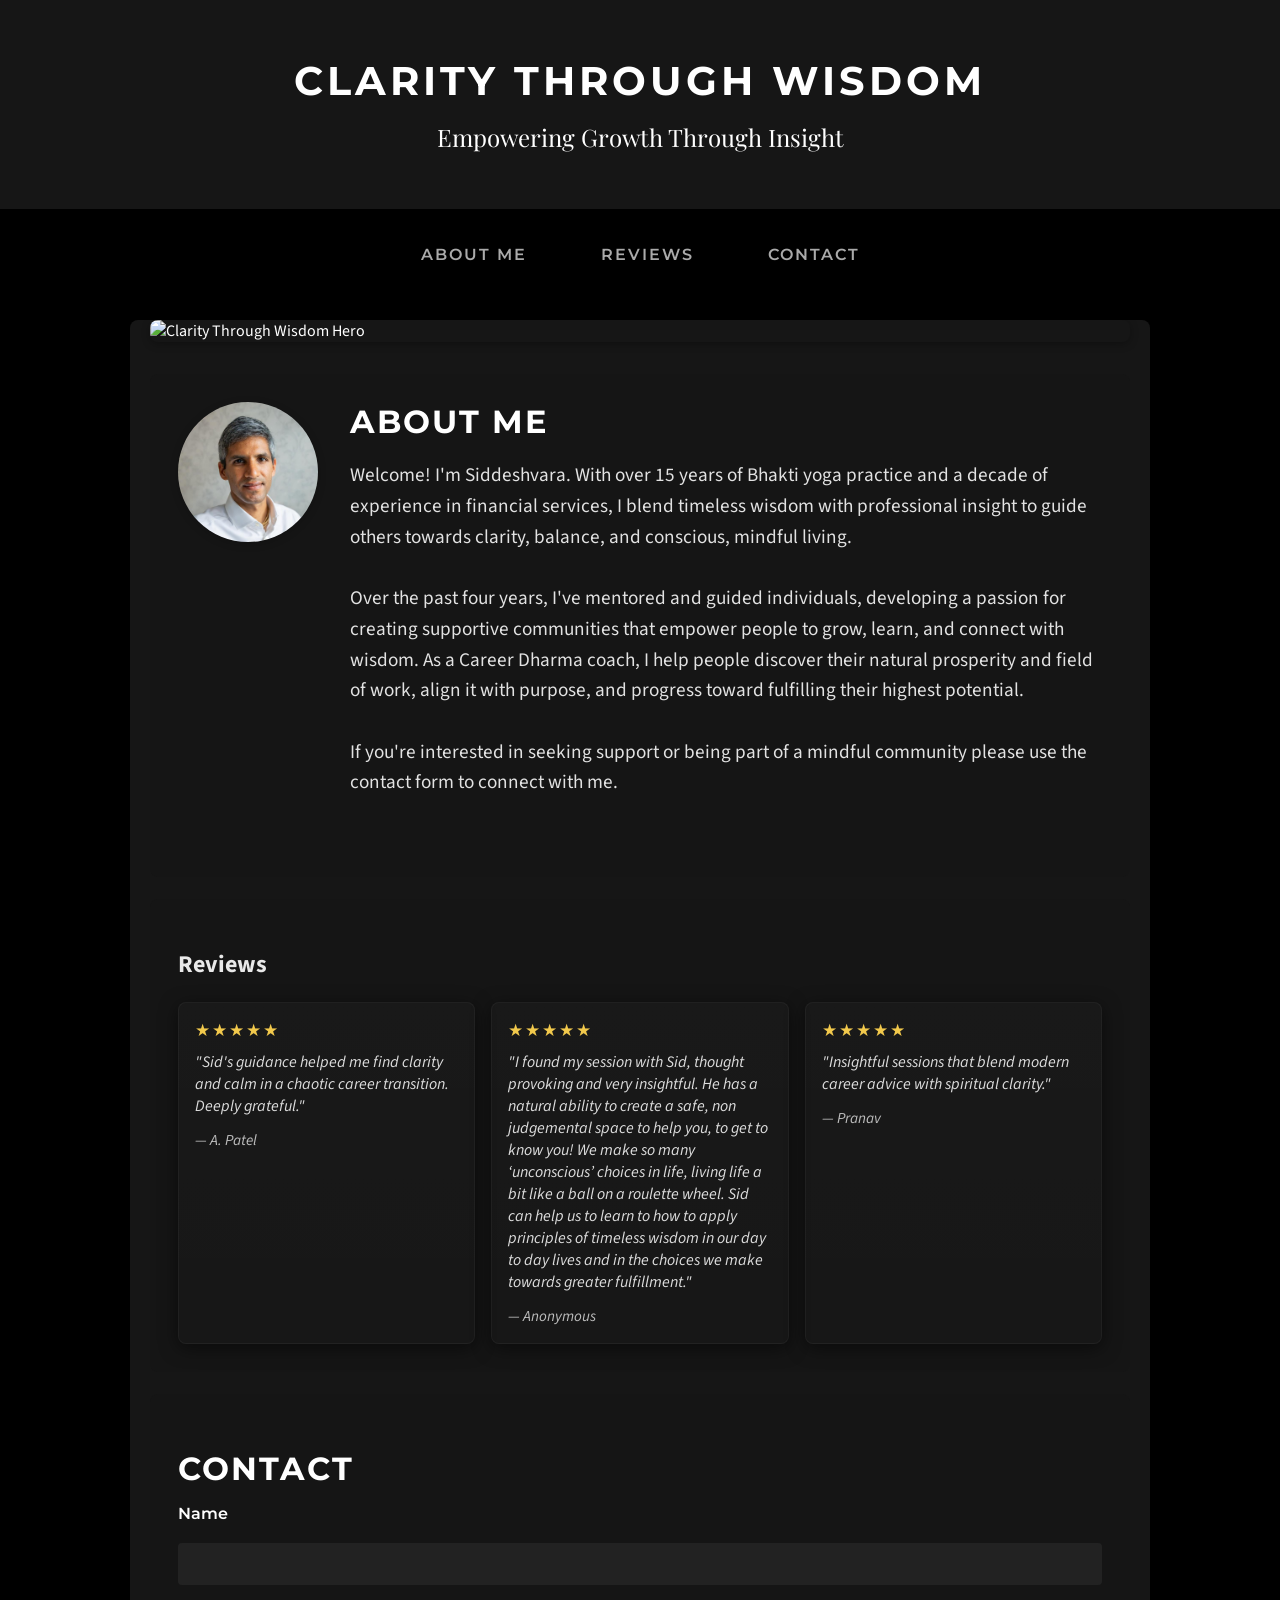
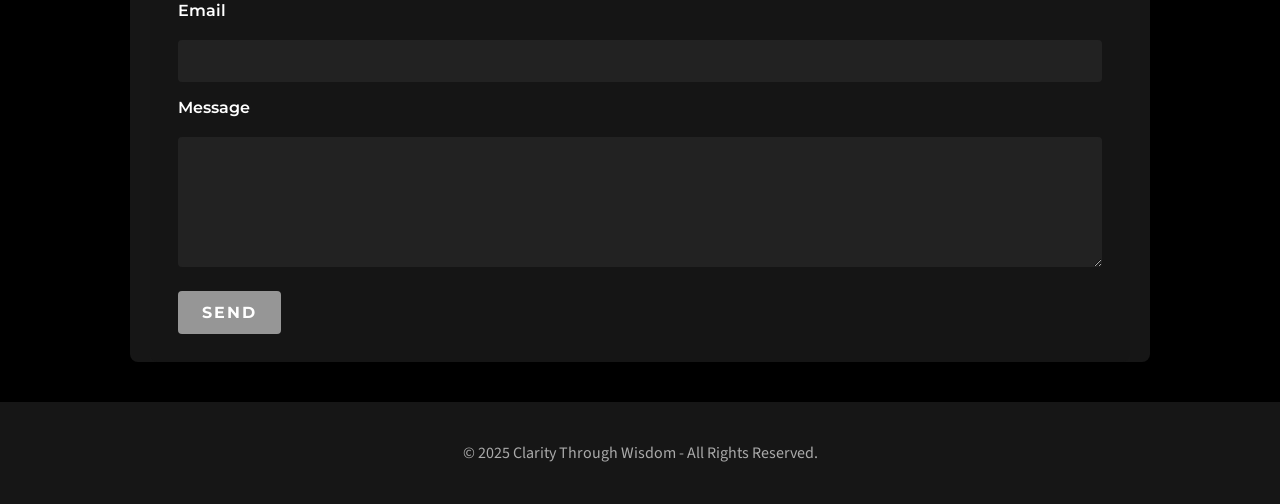
==== index.html @ a5e47812 "Added review section with real feedback" ====
<!DOCTYPE html>
<html lang="en-GB">
<head>
  <meta charset="utf-8"/>
  <meta http-equiv="X-UA-Compatible" content="IE=edge"/>
  <meta name="viewport" content="width=device-width, initial-scale=1"/>
  <title>Clarity Through Wisdom</title>
  <meta name="author" content="Clarity Through Wisdom"/>
  <meta name="theme-color" content="#969696"/>
  <meta property="og:url" content="https://claritythroughwisdom.com/"/>
  <meta property="og:site_name" content="Clarity Through Wisdom"/>
  <meta property="og:title" content="Clarity Through Wisdom"/>
  <meta property="og:type" content="website"/>
  <meta property="og:image" content="https://img1.wsimg.com/isteam/getty/2160992699"/>
  <meta property="og:locale" content="en_GB"/>
  <meta name="twitter:card" content="summary"/>
  <meta name="twitter:title" content="Clarity Through Wisdom"/>
  <meta name="twitter:description" content="Empowering Growth Through Insight"/>
  <meta name="twitter:image" content="https://img1.wsimg.com/isteam/getty/2160992699"/>
  <meta name="twitter:image:alt" content="Clarity Through Wisdom"/>
  <link href="https://fonts.googleapis.com/css?family=Playfair+Display:400,700,900|Montserrat:600,700&display=swap" rel="stylesheet">
  <link href="https://fonts.googleapis.com/css?family=Source+Sans+Pro:300,400,700&display=swap" rel="stylesheet">
  <link rel="stylesheet" href="template/style.css">
</head>
<body>
  <header>
    <h1>Clarity Through Wisdom</h1>
    <p>Empowering Growth Through Insight</p>
  </header>

  <nav>
    <a href="#about">About Me</a>
    <a href="#reviews">Reviews</a>
    <a href="#contact">Contact</a>
  </nav>

  <main class="site-container">
    <img 
      src="https://img1.wsimg.com/isteam/getty/2160992699" 
      alt="Clarity Through Wisdom Hero" 
      class="hero-image"
    />

    <section id="about" class="panel">
      <div class="about-container">
        <img 
          src="images/prof-pic.jpg" 
          alt="Profile Picture" 
          class="about-profile-pic"
        />
        <div class="about-content">
          <h2>About Me</h2>
      
          <p>
            Welcome! I'm Siddeshvara. With over 15 years of Bhakti yoga practice and a decade of experience in financial services, I blend timeless wisdom with professional insight to guide others towards clarity, balance, and conscious, mindful living.
          <br><br>  
            Over the past four years, I've mentored and guided individuals, developing a passion for creating supportive communities that empower people to grow, learn, and connect with wisdom. As a Career Dharma coach, I help people discover their natural prosperity and field of work, align it with purpose, and progress toward fulfilling their highest potential.
          <br><br>
            If you're interested in seeking support or being part of a mindful community please use the contact form to connect with me.
          </p>
        </div>
      </div>
    </section>

    <section id="reviews" class="panel">
      <h2>Reviews</h2>
      <div class="reviews-grid">
        <article class="review-card">
          <div class="stars">★★★★★</div>
          <blockquote>
            "Sid's guidance helped me find clarity and calm in a chaotic career transition. Deeply grateful."
          </blockquote>
          <cite>— A. Patel</cite>
        </article>

        <article class="review-card">
          <div class="stars">★★★★★</div>
          <blockquote>
            "I found my session with Sid, thought provoking and very insightful. He has a natural ability to create a safe, non judgemental space to help you, to get to know you! We make so many ‘unconscious’ choices in life, living life a bit like a ball on a roulette wheel. Sid can help us to learn to how to apply principles of timeless wisdom in our day to day lives and in the choices we make towards greater fulfillment."
          </blockquote>
          <cite>— Anonymous</cite>
        </article>

        <article class="review-card">
          <div class="stars">★★★★★</div>
          <blockquote>
            "Insightful sessions that blend modern career advice with spiritual clarity."
          </blockquote>
          <cite>— Pranav</cite>
        </article>
      </div>
    </section>

    <section id="contact" class="panel">
      <h2>Contact</h2>
      <form id="contactForm" class="contact-form" novalidate>
        <label for="name">Name</label>
        <input type="text" id="name" name="name" required>

        <label for="email">Email</label>
        <input type="email" id="email" name="email" required>

        <label for="message">Message</label>
        <textarea id="message" name="message" rows="5" required></textarea>

        <div class="form-actions">
          <button type="submit" class="btn-primary">Send</button>
          <div id="formStatus" class="form-status" aria-live="polite"></div>
        </div>
      </form>
    </section>
  </main>

  <footer>
    <p>&copy; 2025 Clarity Through Wisdom - All Rights Reserved.</p>
  </footer>

  <script src="js/main.js"></script>
</body>
</html>
---- template/style.css ----
body {
      font-family: 'Source Sans Pro', Arial, sans-serif;
      margin: 0;
      background: #000;
      color: #fff;
      min-height: 100vh;
    }
    header {
      background: #161616;
      padding: 56px 0 56px 0;
      text-align: center;
    }
    header h1 {
      font-family: 'Montserrat', sans-serif;
      font-size: 2.5rem;
      letter-spacing: 4px;
      text-transform: uppercase;
      color: #fff;
      margin: 0;
      font-weight: 700;
    }
    header p {
      font-family: 'Playfair Display', serif;
      font-size: 1.5rem;
      color: #fff;
      margin: 16px 0 0 0;
      font-weight: 400;
    }

    .site-container {
  max-width: 980px;
  margin: 32px auto;
  padding: 0 20px;
}

.header-note {
  margin-bottom: 12px;
}

/* Hero image */
.hero-image {
  width: 100%;
  max-height: 420px;
  object-fit: cover;
  border-radius: 8px;
  box-shadow: 0 6px 24px rgba(0,0,0,0.45);
  display: block;
  margin-bottom: 28px;
}

/* Panels */
.panel {
  background: #151515;
  padding: 28px;
  border-radius: 8px;
  margin-bottom: 22px;
  color: #e9e9e9;
}

/* About layout */
.about-container {
  display: flex;
  gap: 24px;
  align-items: flex-start;
}
.about-profile-pic {
  width: 140px;
  height: 140px;
  object-fit: cover;
  border-radius: 50%;
  box-shadow: 0 6px 18px rgba(0,0,0,0.4);
  flex-shrink: 0;
}
.about-content h2 {
  margin-top: 0;
  font-family: 'Montserrat', sans-serif;
  letter-spacing: 1px;
  text-transform: uppercase;
}

/* Reviews */
.reviews-grid {
  display: grid;
  grid-template-columns: repeat(3, 1fr);
  gap: 16px;
  margin-top: 12px;
}
.review-card {
  background: linear-gradient(180deg, rgba(255,255,255,0.02), rgba(255,255,255,0.01));
  border: 1px solid rgba(255,255,255,0.04);
  padding: 16px;
  border-radius: 8px;
  box-shadow: 0 4px 18px rgba(0,0,0,0.5);
}
.review-card blockquote {
  margin: 8px 0 12px 0;
  font-style: italic;
  color: #dcdcdc;
}
.review-card cite {
  display: block;
  color: #bdbdbd;
  font-size: 0.95rem;
}
.stars {
  color: #f2c94c;
  font-size: 1.05rem;
  letter-spacing: 2px;
}

/* Contact form */
.contact-form {
  display: grid;
  grid-template-columns: 1fr;
  gap: 12px;
}
.contact-form label {
  color: #fff;
  font-weight: 600;
  font-family: 'Montserrat', sans-serif;
}
.contact-form input,
.contact-form textarea {
  background: #121212;
  color: #fff;
  border: 1px solid rgba(255,255,255,0.06);
  padding: 10px 12px;
  border-radius: 6px;
  font-size: 1rem;
}
.contact-form input:focus,
.contact-form textarea:focus {
  outline: 2px solid rgba(150,150,150,0.18);
  border-color: rgba(150,150,150,0.28);
}
.form-actions {
  display: flex;
  align-items: center;
  gap: 16px;
}
.btn-primary {
  background: #969696;
  color: #161616;
  border: none;
  padding: 10px 18px;
  border-radius: 6px;
  cursor: pointer;
  font-weight: 700;
  letter-spacing: 1px;
}
.btn-primary:hover {
  background: #bdbdbd;
}
.form-status {
  color: #d0d0d0;
  font-size: 0.95rem;
}

/* Navigation */
nav {
  display: flex;
  gap: 18px;
  justify-content: center;
  margin-top: 12px;
  margin-bottom: 18px;
}
nav a {
  color: #cfcfcf;
  text-decoration: none;
  font-weight: 700;
  padding: 8px 12px;
  border-radius: 6px;
}
nav a:hover {
  background: rgba(255,255,255,0.02);
  color: #fff;
}

/* Responsive */
@media (max-width: 880px) {
  .reviews-grid { grid-template-columns: repeat(2, 1fr); }
  .about-container { gap: 16px; }
}
@media (max-width: 600px) {
  .reviews-grid { grid-template-columns: 1fr; }
  .about-container { flex-direction: column; align-items: center; text-align: center; }
  .about-profile-pic { width: 120px; height: 120px; }
  .form-actions { flex-direction: column; align-items: stretch; gap: 8px; }
}

    .hero-image {
      width: 100%;
      max-height: 500px;
      object-fit: cover;
      display: block;
      margin: 0 auto 32px auto;
      border-radius: 8px;
      box-shadow: 0 2px 8px rgba(0,0,0,0.3);
    }
    nav {
      background: #000;
      text-align: center;
      padding: 16px 0;
    }
    nav a {
      color: #aaa;
      text-decoration: none;
      font-family: 'Montserrat', sans-serif;
      font-weight: 600;
      margin: 0 16px;
      font-size: 1rem;
      letter-spacing: 2px;
      text-transform: uppercase;
      transition: color 0.2s;
    }
    nav a:hover {
      color: #fff;
    }
    main {
      max-width: 800px;
      margin: 40px auto;
      background: #161616;
      border-radius: 8px;
      box-shadow: 0 2px 8px rgba(0,0,0,0.1);
      padding: 32px;
    }
    section#about h2,
    section#contact h2 {
      font-family: 'Montserrat', sans-serif;
      font-size: 2rem;
      color: #fff;
      margin-bottom: 16px;
      font-weight: 700;
      letter-spacing: 2px;
      text-transform: uppercase;
    }
    section#about p {
      font-family: 'Source Sans Pro', Arial, sans-serif;
      font-size: 1.2rem;
      color: #e2e2e2;
      line-height: 1.6;
    }
    section#contact form {
      display: flex;
      flex-direction: column;
      gap: 16px;
      margin-top: 16px;
    }
    section#contact label {
      font-family: 'Montserrat', sans-serif;
      font-size: 1rem;
      color: #fff;
      margin-bottom: 4px;
    }
    section#contact input,
    section#contact textarea {
      padding: 10px;
      border-radius: 4px;
      border: none;
      font-size: 1rem;
      font-family: 'Source Sans Pro', Arial, sans-serif;
      background: #222;
      color: #fff;
      resize: vertical;
    }
    section#contact input:focus,
    section#contact textarea:focus {
      outline: 2px solid #969696;
    }
    section#contact button {
      background: #969696;
      color: #fff;
      border: none;
      border-radius: 4px;
      padding: 12px 24px;
      font-size: 1rem;
      font-family: 'Montserrat', sans-serif;
      font-weight: 700;
      cursor: pointer;
      transition: background 0.2s;
      margin-top: 8px;
      text-transform: uppercase;
      letter-spacing: 2px;
    }
    section#contact button:hover {
      background: #fff;
      color: #161616;
    }
    footer {
      text-align: center;
      padding: 24px 0;
      background: #161616;
      color: #aaa;
      font-size: 1rem;
      margin-top: 40px;
    }
    @media (max-width: 600px) {
      main { padding: 16px; }
      header h1 { font-size: 1.5rem; }
      section#about h2,
      section#contact h2 { font-size: 1.2rem; }
      .hero-image { max-height: 300px; }
    }

    .about-container {
  display: flex;
  align-items: flex-start;
  gap: 32px;
  margin-bottom: 32px;
}
.about-profile-pic {
  width: 140px;
  height: 140px;
  object-fit: cover;
  border-radius: 50%;
  box-shadow: 0 2px 8px rgba(0,0,0,0.2);
  flex-shrink: 0;
}
.about-content {
  flex: 1;
}
@media (max-width: 700px) {
  .about-container {
    flex-direction: column;
    align-items: center;
    gap: 16px;
  }
  .about-profile-pic {
    margin-bottom: 8px;
  }
  .about-content {
    text-align: center;
  }
}
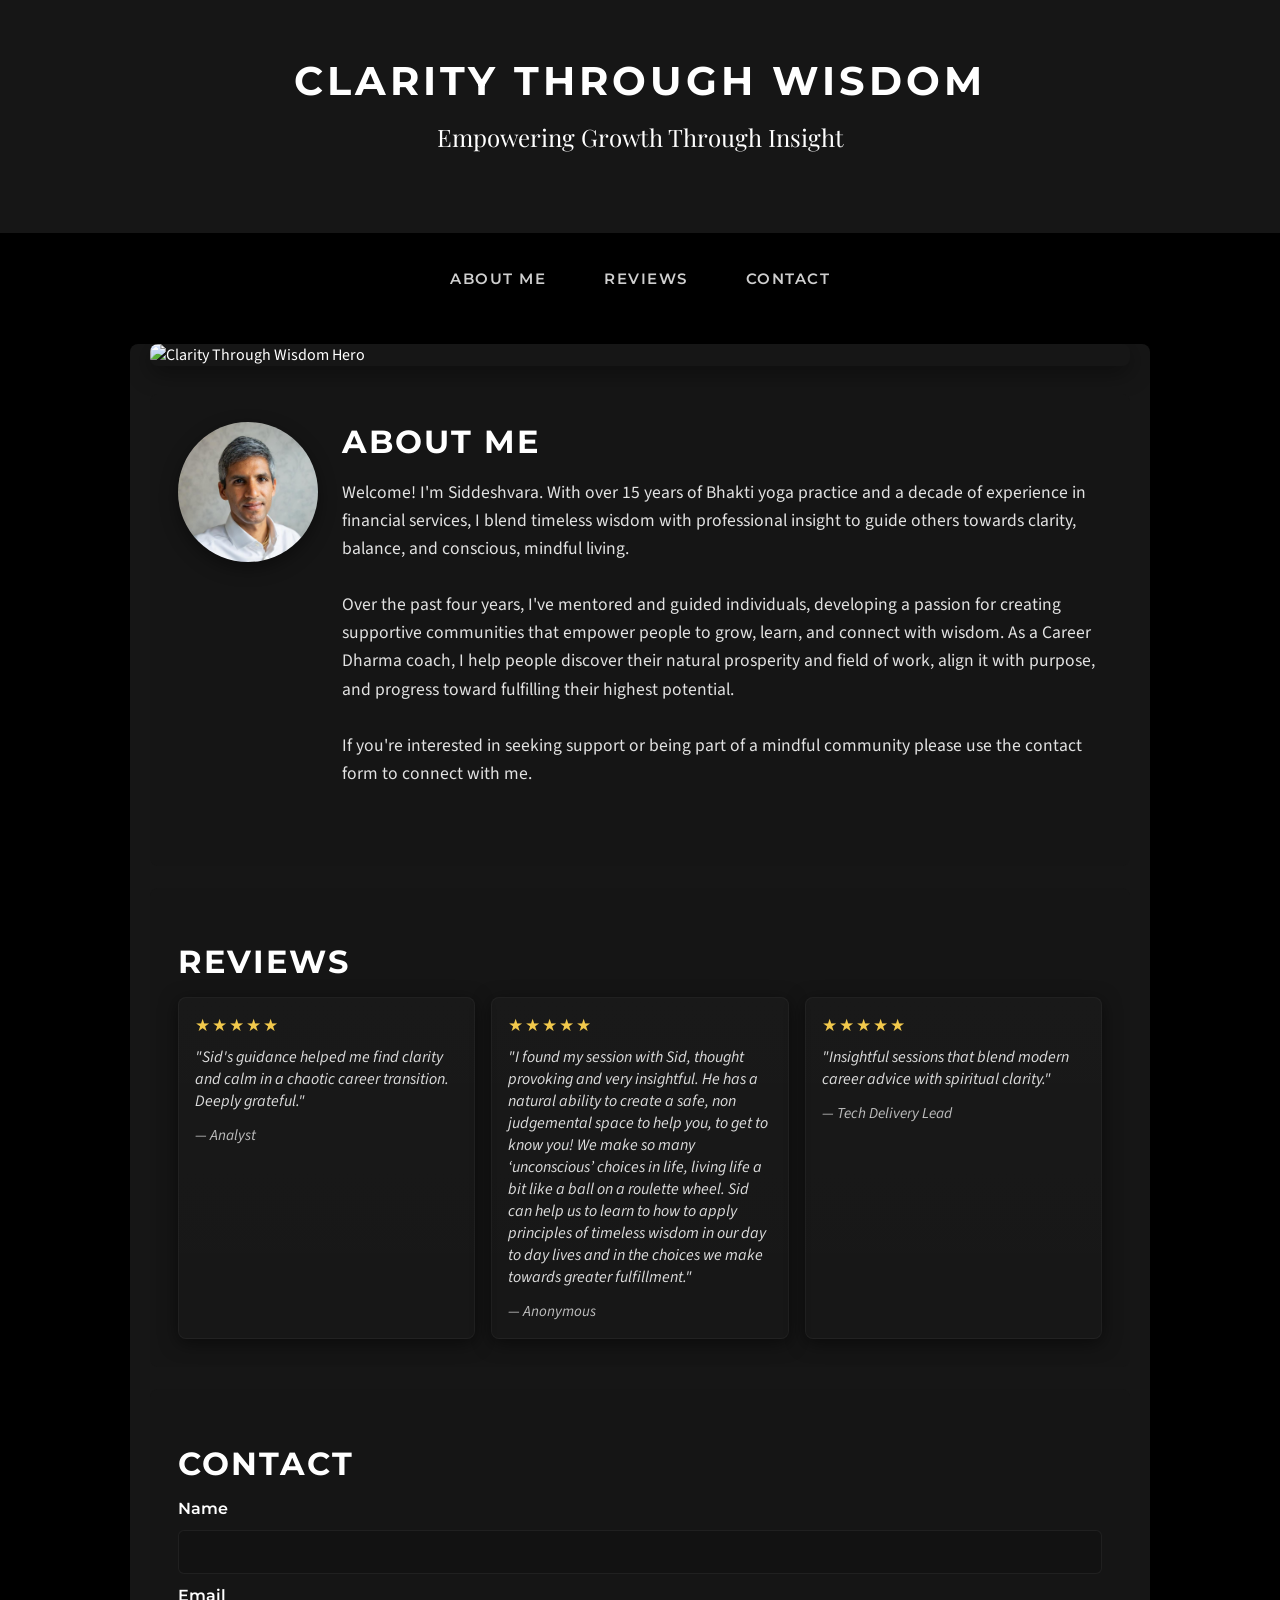
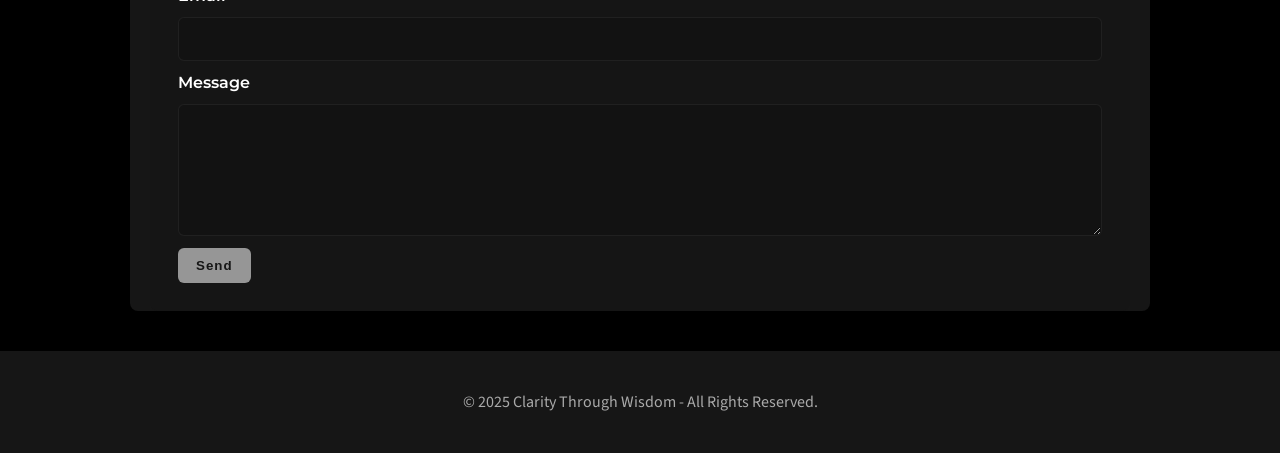
==== commit d954a938: "Updated review titles" ====
--- a/index.html
+++ b/index.html
@@ -70,7 +70,7 @@
           <blockquote>
             "Sid's guidance helped me find clarity and calm in a chaotic career transition. Deeply grateful."
           </blockquote>
-          <cite>— A. Patel</cite>
+          <cite>— Analyst</cite>
         </article>
 
         <article class="review-card">
@@ -86,7 +86,7 @@
           <blockquote>
             "Insightful sessions that blend modern career advice with spiritual clarity."
           </blockquote>
-          <cite>— Pranav</cite>
+          <cite>— Tech Delivery Lead</cite>
         </article>
       </div>
     </section>
--- a/template/style.css
+++ b/template/style.css
@@ -1,46 +1,47 @@
-    body {
-      font-family: 'Source Sans Pro', Arial, sans-serif;
-      margin: 0;
-      background: #000;
-      color: #fff;
-      min-height: 100vh;
-    }
-    header {
-      background: #161616;
-      padding: 56px 0 56px 0;
-      text-align: center;
-    }
-    header h1 {
-      font-family: 'Montserrat', sans-serif;
-      font-size: 2.5rem;
-      letter-spacing: 4px;
-      text-transform: uppercase;
-      color: #fff;
-      margin: 0;
-      font-weight: 700;
-    }
-    header p {
-      font-family: 'Playfair Display', serif;
-      font-size: 1.5rem;
-      color: #fff;
-      margin: 16px 0 0 0;
-      font-weight: 400;
-    }
-
-    .site-container {
+/* Cleaned and de-duplicated stylesheet for ClarityThroughWisdom site */
+
+/* Base / Typography */
+body {
+  font-family: 'Source Sans Pro', Arial, sans-serif;
+  margin: 0;
+  background: #000;
+  color: #fff;
+  min-height: 100vh;
+}
+
+header {
+  background: #161616;
+  padding: 56px 0;
+  text-align: center;
+}
+header h1 {
+  font-family: 'Montserrat', sans-serif;
+  font-size: 2.5rem;
+  letter-spacing: 4px;
+  text-transform: uppercase;
+  color: #fff;
+  margin: 0;
+  font-weight: 700;
+}
+header p {
+  font-family: 'Playfair Display', serif;
+  font-size: 1.5rem;
+  color: #fff;
+  margin-top: 16px;
+  font-weight: 400;
+}
+
+/* Layout container */
+.site-container {
   max-width: 980px;
   margin: 32px auto;
   padding: 0 20px;
 }
 
-.header-note {
-  margin-bottom: 12px;
-}
-
 /* Hero image */
 .hero-image {
   width: 100%;
-  max-height: 420px;
+  max-height: 500px;
   object-fit: cover;
   border-radius: 8px;
   box-shadow: 0 6px 24px rgba(0,0,0,0.45);
@@ -48,13 +49,41 @@
   margin-bottom: 28px;
 }
 
-/* Panels */
+/* Global panels */
 .panel {
   background: #151515;
   padding: 28px;
   border-radius: 8px;
   margin-bottom: 22px;
   color: #e9e9e9;
+}
+
+/* Navigation */
+nav {
+  display: flex;
+  gap: 18px;
+  justify-content: center;
+  margin-top: 12px;
+  margin-bottom: 18px;
+  background: #000;
+  padding: 16px 0;
+}
+nav a {
+  color: #cfcfcf;
+  text-decoration: none;
+  font-weight: 700;
+  padding: 8px 12px;
+  border-radius: 6px;
+  font-family: 'Montserrat', sans-serif;
+  font-weight: 600;
+  margin: 0 8px;
+  font-size: 0.95rem;
+  letter-spacing: 1.5px;
+  text-transform: uppercase;
+}
+nav a:hover {
+  background: rgba(255,255,255,0.02);
+  color: #fff;
 }
 
 /* About layout */
@@ -62,6 +91,7 @@
   display: flex;
   gap: 24px;
   align-items: flex-start;
+  margin-bottom: 32px;
 }
 .about-profile-pic {
   width: 140px;
@@ -71,6 +101,9 @@
   box-shadow: 0 6px 18px rgba(0,0,0,0.4);
   flex-shrink: 0;
 }
+.about-content {
+  flex: 1;
+}
 .about-content h2 {
   margin-top: 0;
   font-family: 'Montserrat', sans-serif;
@@ -127,6 +160,7 @@
   padding: 10px 12px;
   border-radius: 6px;
   font-size: 1rem;
+  font-family: 'Source Sans Pro', Arial, sans-serif;
 }
 .contact-form input:focus,
 .contact-form textarea:focus {
@@ -156,179 +190,58 @@
   font-size: 0.95rem;
 }
 
-/* Navigation */
-nav {
-  display: flex;
-  gap: 18px;
-  justify-content: center;
-  margin-top: 12px;
-  margin-bottom: 18px;
-}
-nav a {
-  color: #cfcfcf;
-  text-decoration: none;
-  font-weight: 700;
-  padding: 8px 12px;
-  border-radius: 6px;
-}
-nav a:hover {
-  background: rgba(255,255,255,0.02);
-  color: #fff;
-}
-
-/* Responsive */
+/* Main wrapper styling */
+main {
+  max-width: 800px;
+  margin: 40px auto;
+  background: #161616;
+  border-radius: 8px;
+  box-shadow: 0 2px 8px rgba(0,0,0,0.1);
+  padding: 32px;
+}
+section#about h2,
+section#reviews h2,
+section#contact h2 {
+  font-family: 'Montserrat', sans-serif;
+  font-size: 2rem;
+  color: #fff;
+  margin-bottom: 16px;
+  font-weight: 700;
+  letter-spacing: 2px;
+  text-transform: uppercase;
+}
+section#about p {
+  font-family: 'Source Sans Pro', Arial, sans-serif;
+  font-size: 1.1rem;
+  color: #e2e2e2;
+  line-height: 1.6;
+}
+
+/* Footer */
+footer {
+  text-align: center;
+  padding: 24px 0;
+  background: #161616;
+  color: #aaa;
+  font-size: 1rem;
+  margin-top: 40px;
+}
+
+/* Responsive rules */
 @media (max-width: 880px) {
   .reviews-grid { grid-template-columns: repeat(2, 1fr); }
   .about-container { gap: 16px; }
 }
-@media (max-width: 600px) {
-  .reviews-grid { grid-template-columns: 1fr; }
+@media (max-width: 700px) {
   .about-container { flex-direction: column; align-items: center; text-align: center; }
   .about-profile-pic { width: 120px; height: 120px; }
   .form-actions { flex-direction: column; align-items: stretch; gap: 8px; }
 }
-
-    .hero-image {
-      width: 100%;
-      max-height: 500px;
-      object-fit: cover;
-      display: block;
-      margin: 0 auto 32px auto;
-      border-radius: 8px;
-      box-shadow: 0 2px 8px rgba(0,0,0,0.3);
-    }
-    nav {
-      background: #000;
-      text-align: center;
-      padding: 16px 0;
-    }
-    nav a {
-      color: #aaa;
-      text-decoration: none;
-      font-family: 'Montserrat', sans-serif;
-      font-weight: 600;
-      margin: 0 16px;
-      font-size: 1rem;
-      letter-spacing: 2px;
-      text-transform: uppercase;
-      transition: color 0.2s;
-    }
-    nav a:hover {
-      color: #fff;
-    }
-    main {
-      max-width: 800px;
-      margin: 40px auto;
-      background: #161616;
-      border-radius: 8px;
-      box-shadow: 0 2px 8px rgba(0,0,0,0.1);
-      padding: 32px;
-    }
-    section#about h2,
-    section#contact h2 {
-      font-family: 'Montserrat', sans-serif;
-      font-size: 2rem;
-      color: #fff;
-      margin-bottom: 16px;
-      font-weight: 700;
-      letter-spacing: 2px;
-      text-transform: uppercase;
-    }
-    section#about p {
-      font-family: 'Source Sans Pro', Arial, sans-serif;
-      font-size: 1.2rem;
-      color: #e2e2e2;
-      line-height: 1.6;
-    }
-    section#contact form {
-      display: flex;
-      flex-direction: column;
-      gap: 16px;
-      margin-top: 16px;
-    }
-    section#contact label {
-      font-family: 'Montserrat', sans-serif;
-      font-size: 1rem;
-      color: #fff;
-      margin-bottom: 4px;
-    }
-    section#contact input,
-    section#contact textarea {
-      padding: 10px;
-      border-radius: 4px;
-      border: none;
-      font-size: 1rem;
-      font-family: 'Source Sans Pro', Arial, sans-serif;
-      background: #222;
-      color: #fff;
-      resize: vertical;
-    }
-    section#contact input:focus,
-    section#contact textarea:focus {
-      outline: 2px solid #969696;
-    }
-    section#contact button {
-      background: #969696;
-      color: #fff;
-      border: none;
-      border-radius: 4px;
-      padding: 12px 24px;
-      font-size: 1rem;
-      font-family: 'Montserrat', sans-serif;
-      font-weight: 700;
-      cursor: pointer;
-      transition: background 0.2s;
-      margin-top: 8px;
-      text-transform: uppercase;
-      letter-spacing: 2px;
-    }
-    section#contact button:hover {
-      background: #fff;
-      color: #161616;
-    }
-    footer {
-      text-align: center;
-      padding: 24px 0;
-      background: #161616;
-      color: #aaa;
-      font-size: 1rem;
-      margin-top: 40px;
-    }
-    @media (max-width: 600px) {
-      main { padding: 16px; }
-      header h1 { font-size: 1.5rem; }
-      section#about h2,
-      section#contact h2 { font-size: 1.2rem; }
-      .hero-image { max-height: 300px; }
-    }
-
-    .about-container {
-  display: flex;
-  align-items: flex-start;
-  gap: 32px;
-  margin-bottom: 32px;
-}
-.about-profile-pic {
-  width: 140px;
-  height: 140px;
-  object-fit: cover;
-  border-radius: 50%;
-  box-shadow: 0 2px 8px rgba(0,0,0,0.2);
-  flex-shrink: 0;
-}
-.about-content {
-  flex: 1;
-}
-@media (max-width: 700px) {
-  .about-container {
-    flex-direction: column;
-    align-items: center;
-    gap: 16px;
-  }
-  .about-profile-pic {
-    margin-bottom: 8px;
-  }
-  .about-content {
-    text-align: center;
-  }
-}+@media (max-width: 600px) {
+  main { padding: 16px; }
+  header h1 { font-size: 1.5rem; }
+  section#about h2,
+  section#contact h2 { font-size: 1.2rem; }
+  .hero-image { max-height: 300px; }
+  .reviews-grid { grid-template-columns: 1fr; }
+}
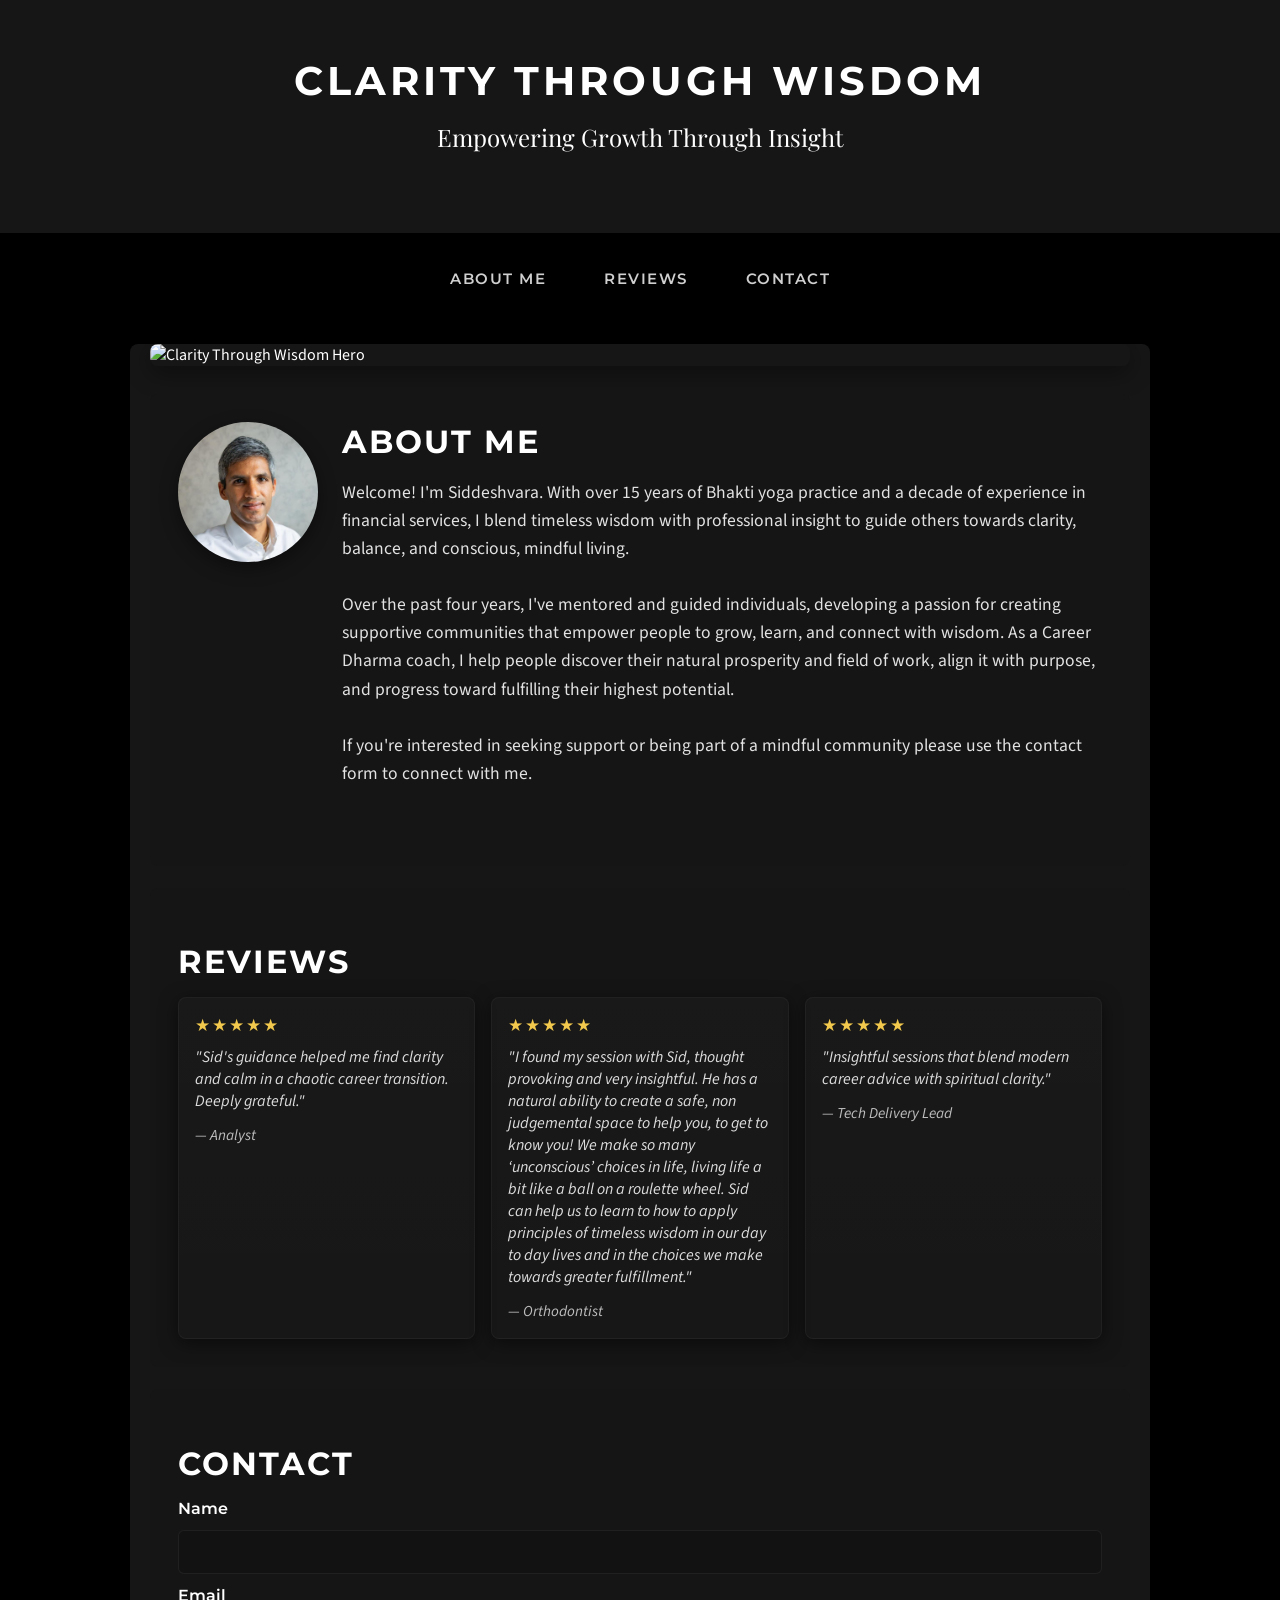
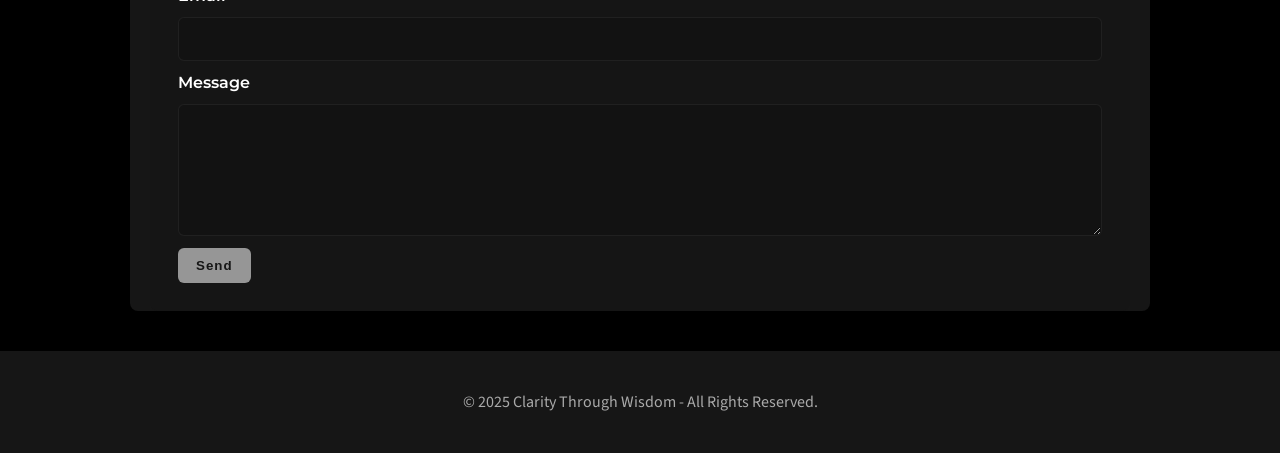
==== commit 8304971f: "updated title for one review" ====
--- a/index.html
+++ b/index.html
@@ -78,7 +78,7 @@
           <blockquote>
             "I found my session with Sid, thought provoking and very insightful. He has a natural ability to create a safe, non judgemental space to help you, to get to know you! We make so many ‘unconscious’ choices in life, living life a bit like a ball on a roulette wheel. Sid can help us to learn to how to apply principles of timeless wisdom in our day to day lives and in the choices we make towards greater fulfillment."
           </blockquote>
-          <cite>— Anonymous</cite>
+          <cite>— Orthodontist</cite>
         </article>
 
         <article class="review-card">
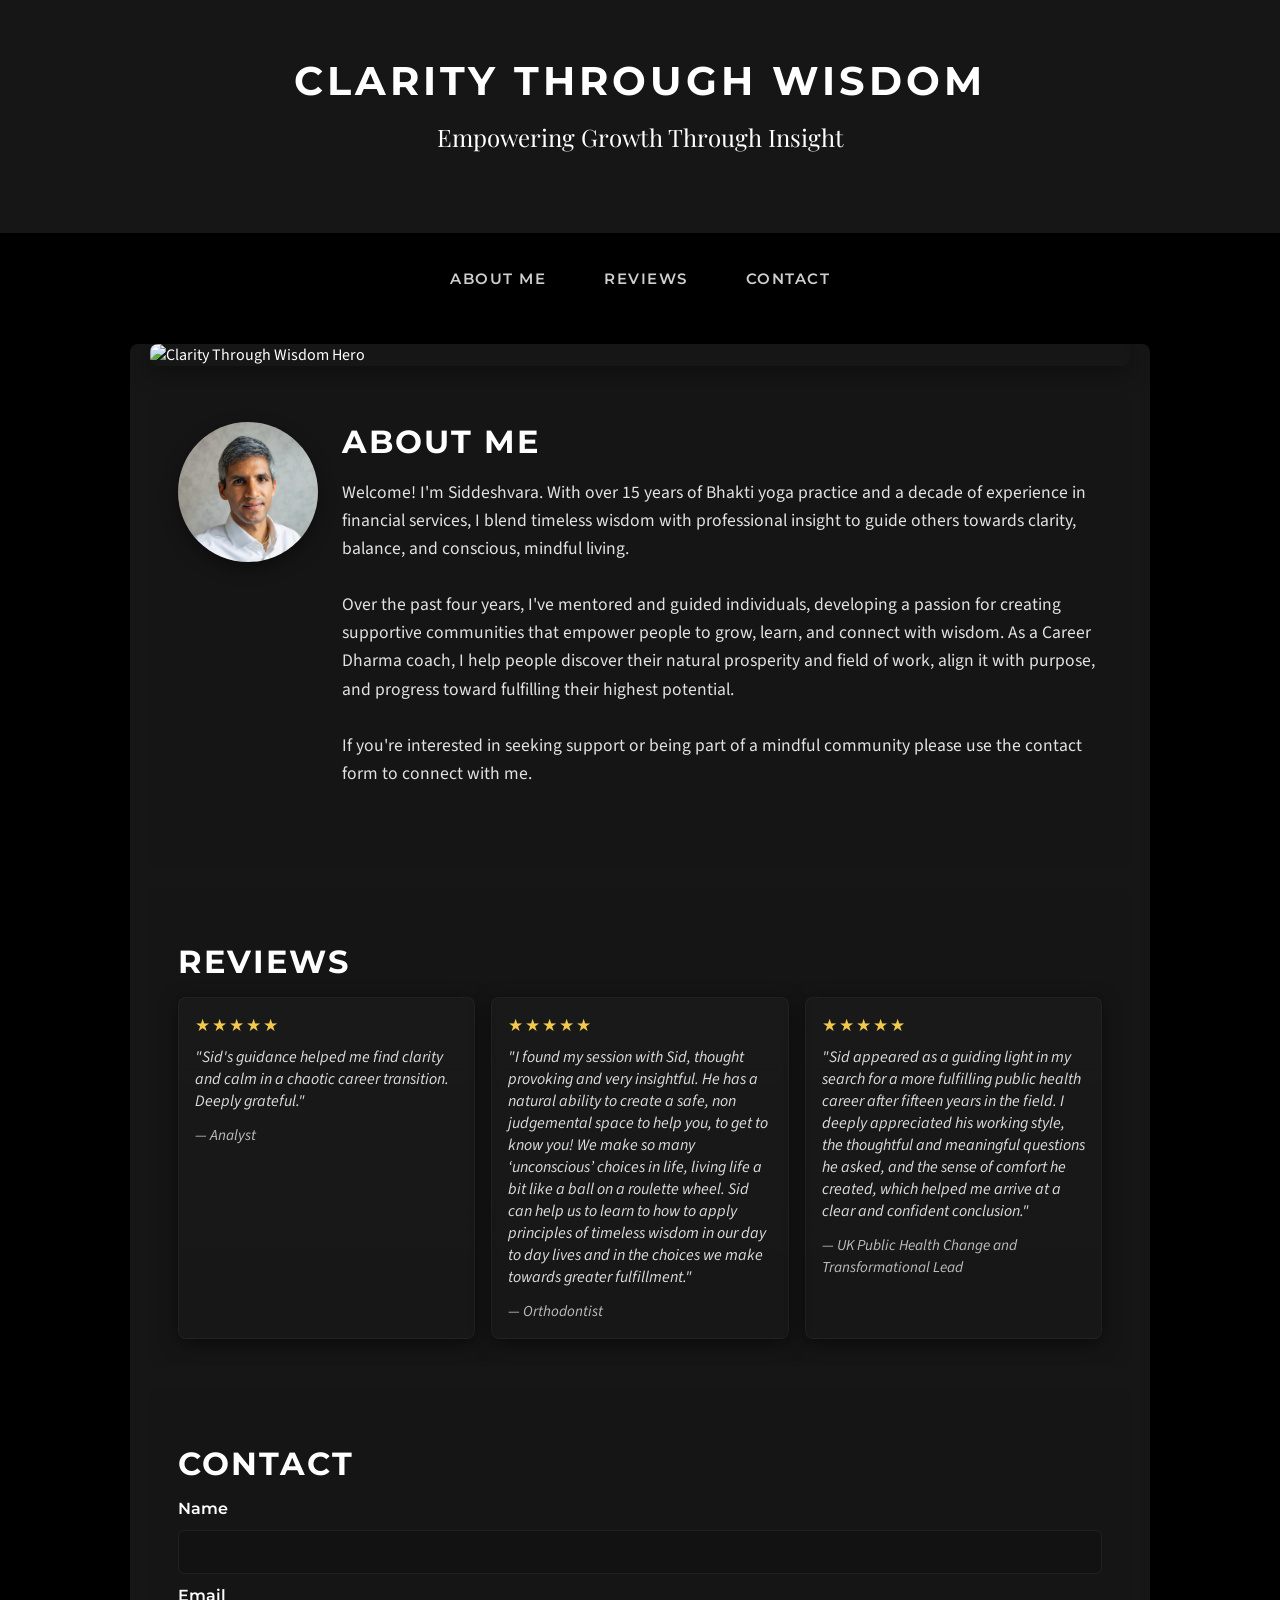
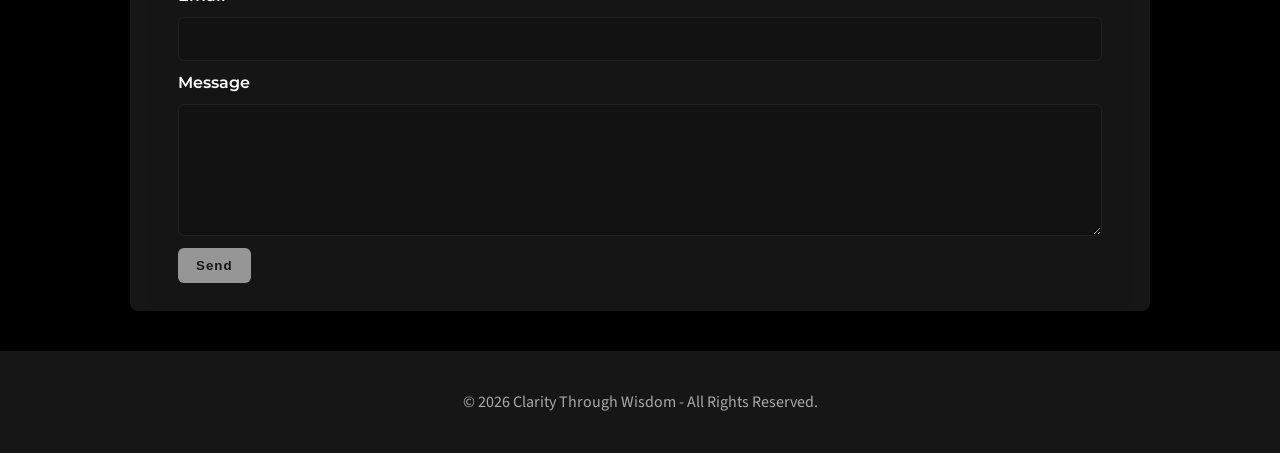
==== commit e286f86f: "updated 3rd review box" ====
--- a/index.html
+++ b/index.html
@@ -84,9 +84,9 @@
         <article class="review-card">
           <div class="stars">★★★★★</div>
           <blockquote>
-            "Insightful sessions that blend modern career advice with spiritual clarity."
+            "Sid appeared as a guiding light in my search for a more fulfilling public health career after fifteen years in the field. I deeply appreciated his working style, the thoughtful and meaningful questions he asked, and the sense of comfort he created, which helped me arrive at a clear and confident conclusion."     
           </blockquote>
-          <cite>— Tech Delivery Lead</cite>
+          <cite>— UK Public Health Change and Transformational Lead</cite>
         </article>
       </div>
     </section>
@@ -112,7 +112,7 @@
   </main>
 
   <footer>
-    <p>&copy; 2025 Clarity Through Wisdom - All Rights Reserved.</p>
+    <p>&copy; 2026 Clarity Through Wisdom - All Rights Reserved.</p>
   </footer>
 
   <script src="js/main.js"></script>
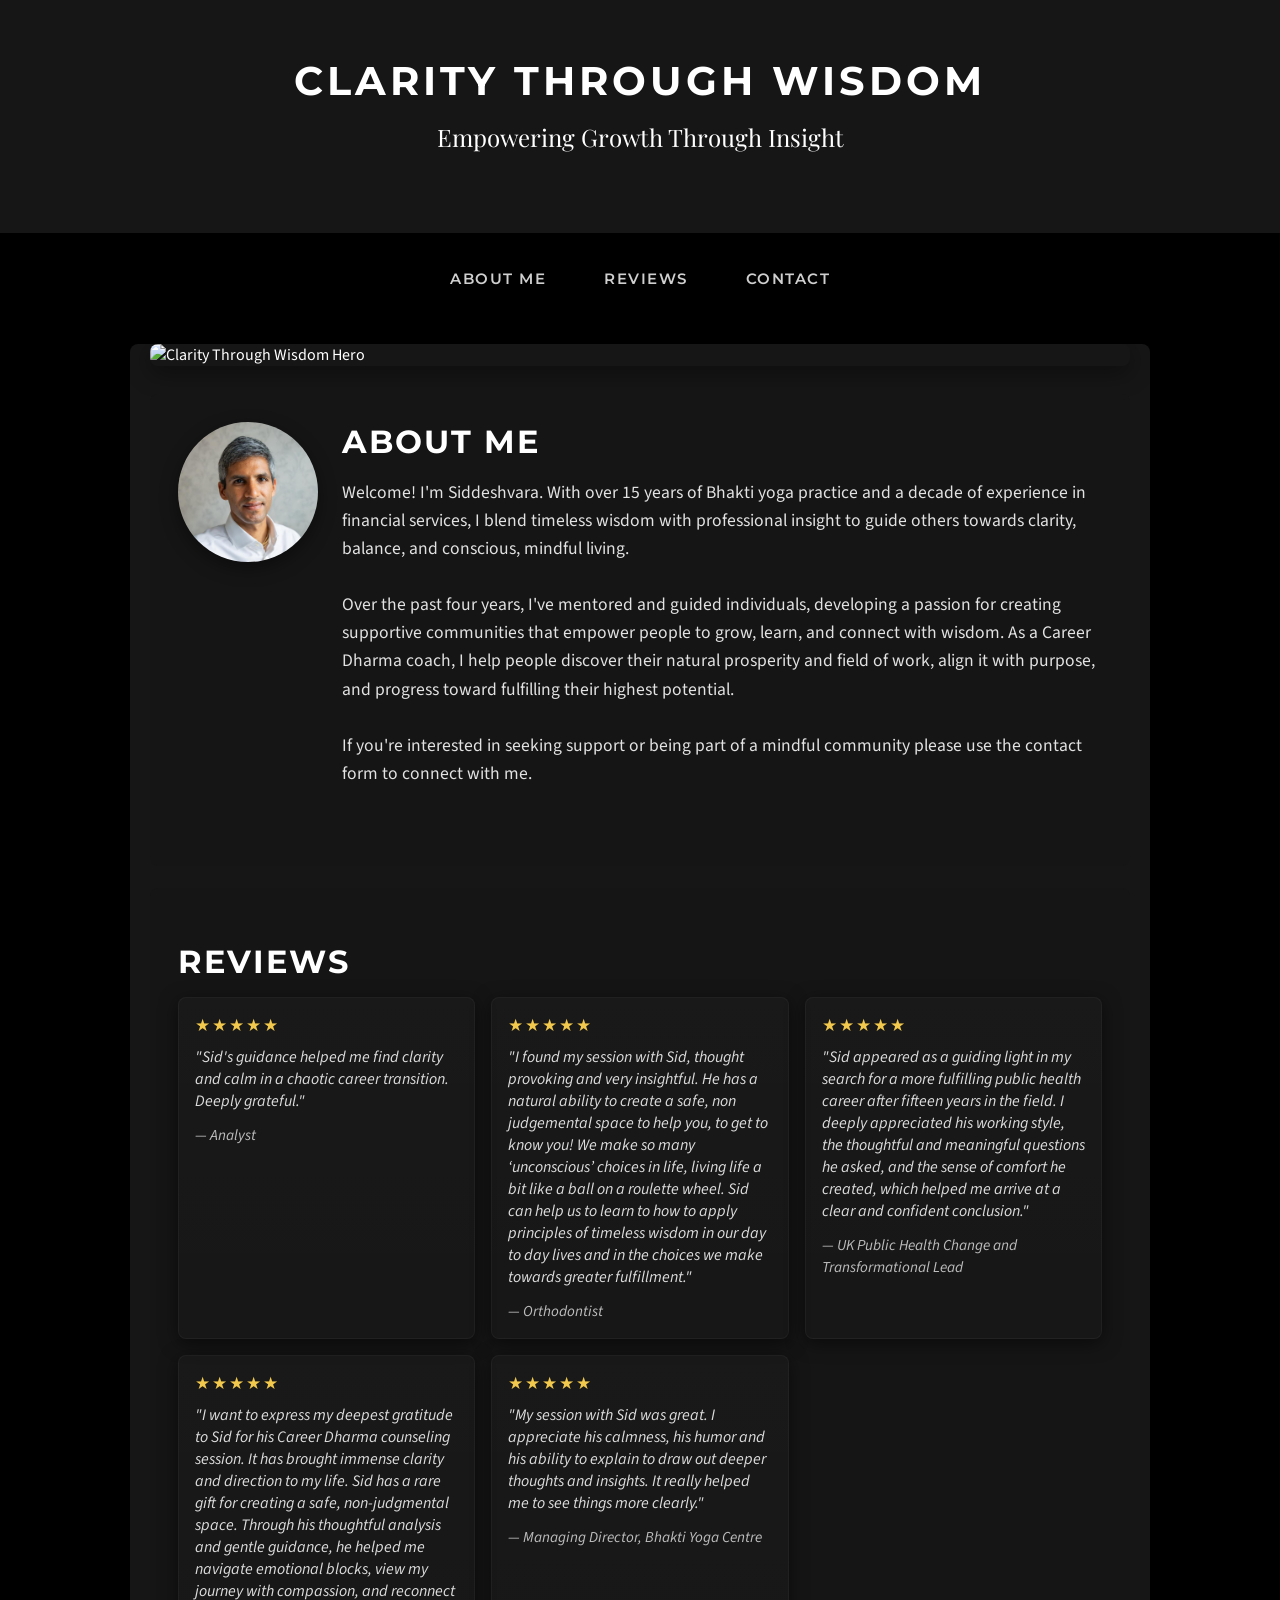
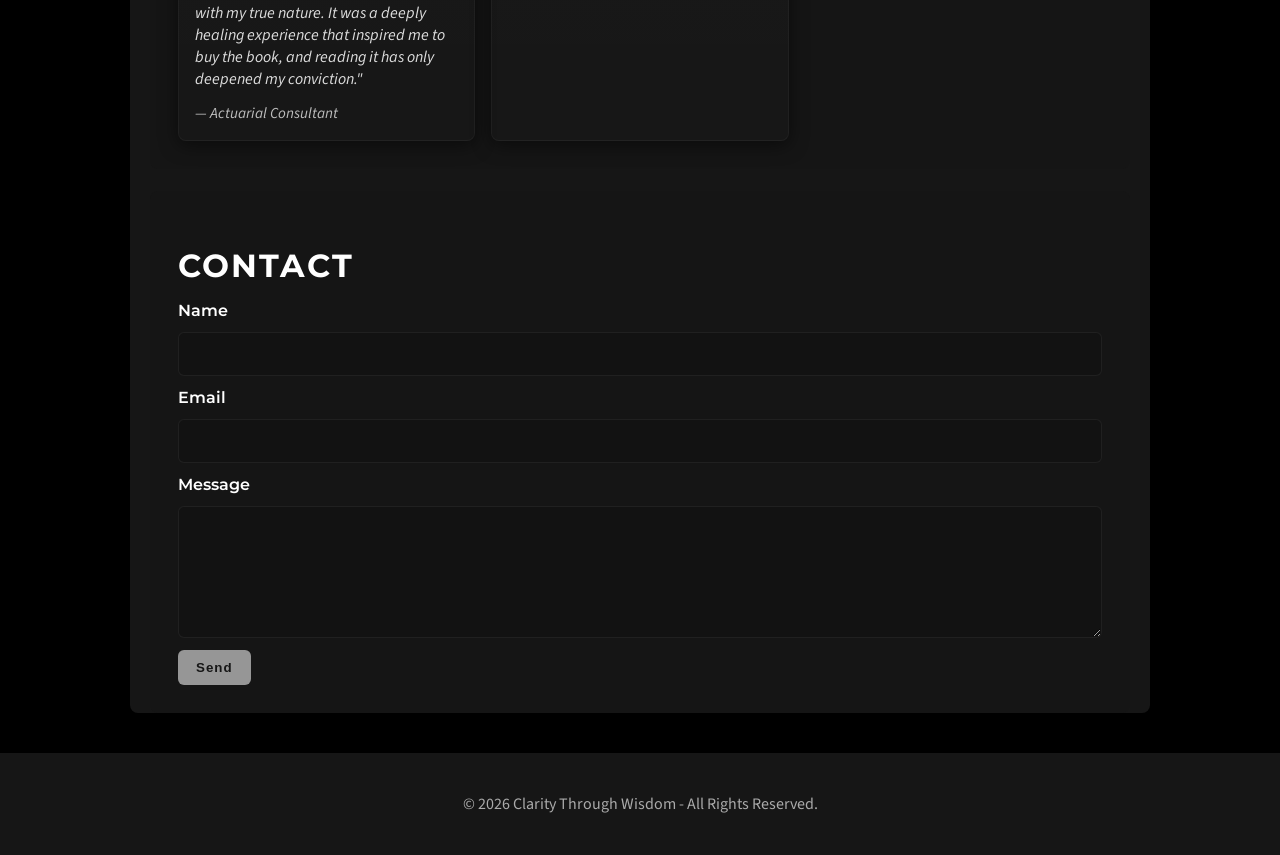
==== commit 95bce688: "new reviews added" ====
--- a/index.html
+++ b/index.html
@@ -88,6 +88,23 @@
           </blockquote>
           <cite>— UK Public Health Change and Transformational Lead</cite>
         </article>
+
+        <article class="review-card">
+          <div class="stars">★★★★★</div>
+          <blockquote>
+            "I want to express my deepest gratitude to Sid for his Career Dharma counseling session. It has brought immense clarity and direction to my life. Sid has a rare gift for creating a safe, non-judgmental space. Through his thoughtful analysis and gentle guidance, he helped me navigate emotional blocks, view my journey with compassion, and reconnect with my true nature. It was a deeply healing experience that inspired me to buy the book, and reading it has only deepened my conviction."     
+          </blockquote>
+          <cite>— Actuarial Consultant</cite>
+        </article>
+
+        <article class="review-card">
+          <div class="stars">★★★★★</div>
+          <blockquote>
+            "My session with Sid was great. I appreciate his calmness, his humor and his ability to explain to draw out deeper thoughts and insights. It really helped me to see things more clearly."     
+          </blockquote>
+          <cite>— Managing Director, Bhakti Yoga Centre</cite>
+        </article>
+
       </div>
     </section>
 
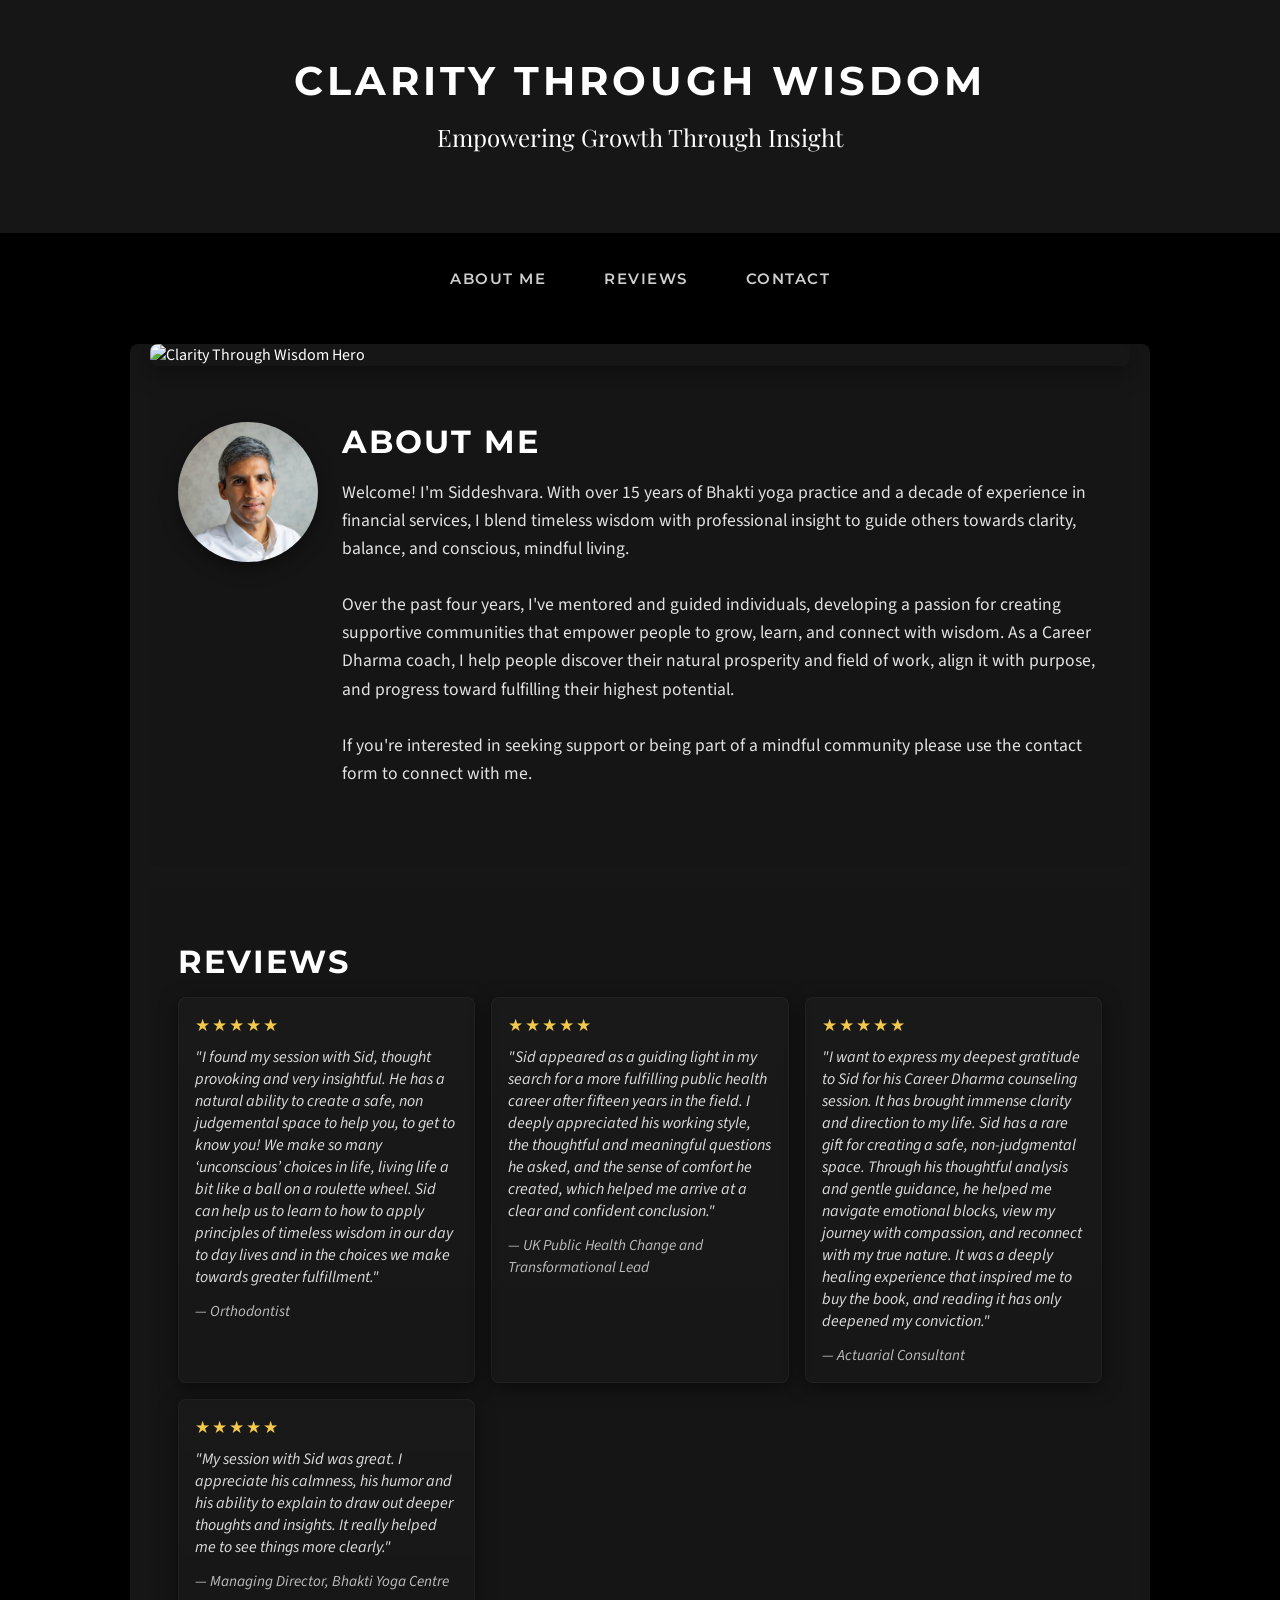
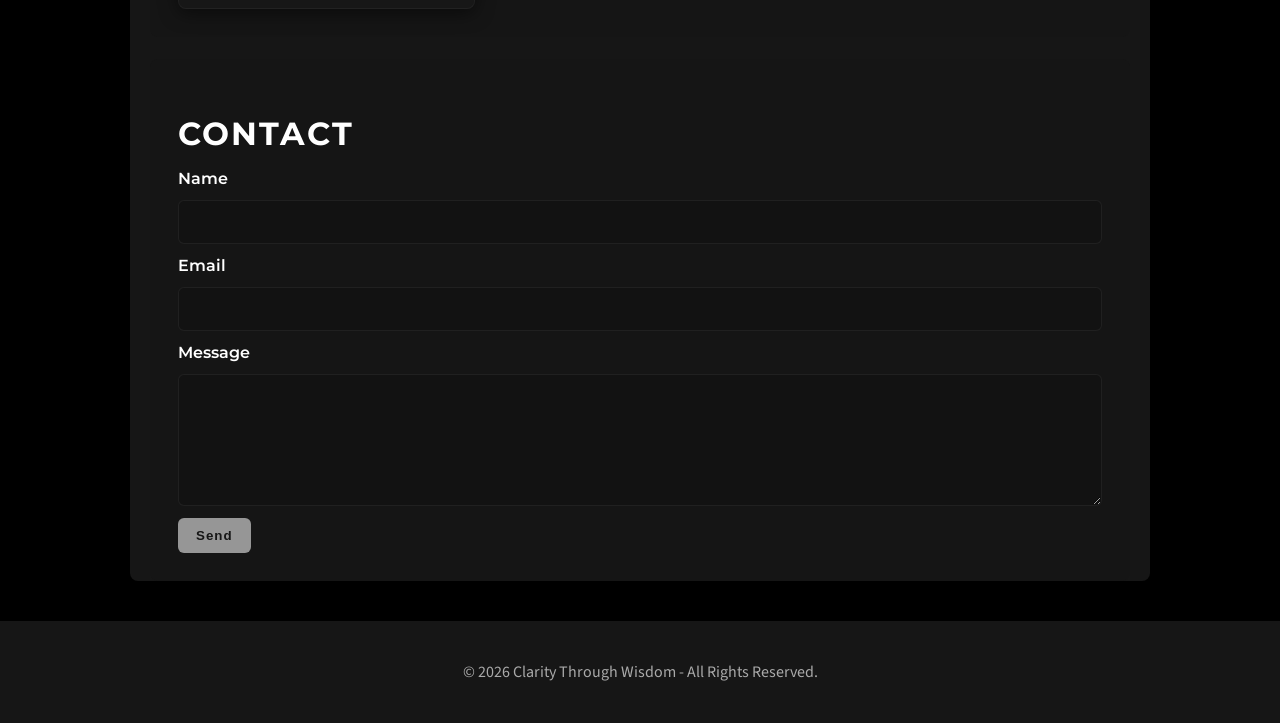
==== commit 40831ab0: "deleted fake review" ====
--- a/index.html
+++ b/index.html
@@ -65,14 +65,7 @@
     <section id="reviews" class="panel">
       <h2>Reviews</h2>
       <div class="reviews-grid">
-        <article class="review-card">
-          <div class="stars">★★★★★</div>
-          <blockquote>
-            "Sid's guidance helped me find clarity and calm in a chaotic career transition. Deeply grateful."
-          </blockquote>
-          <cite>— Analyst</cite>
-        </article>
-
+      
         <article class="review-card">
           <div class="stars">★★★★★</div>
           <blockquote>
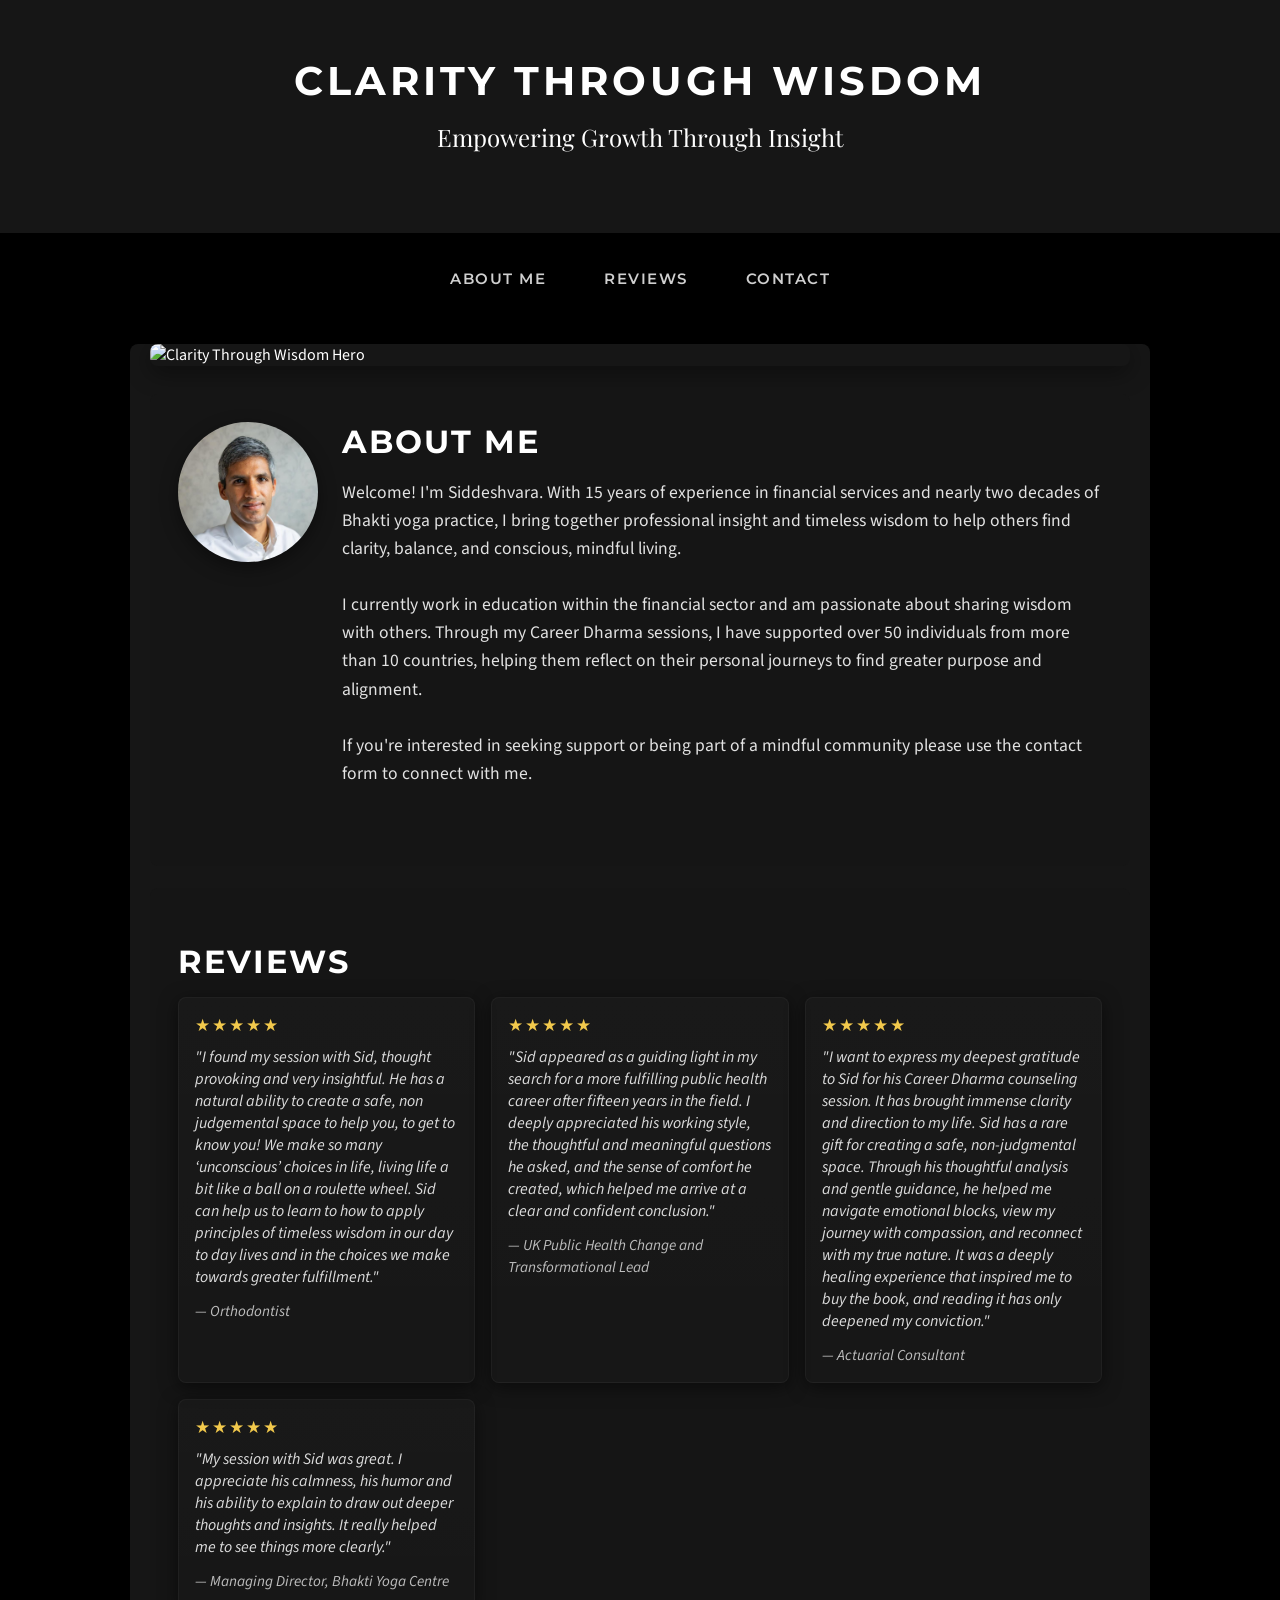
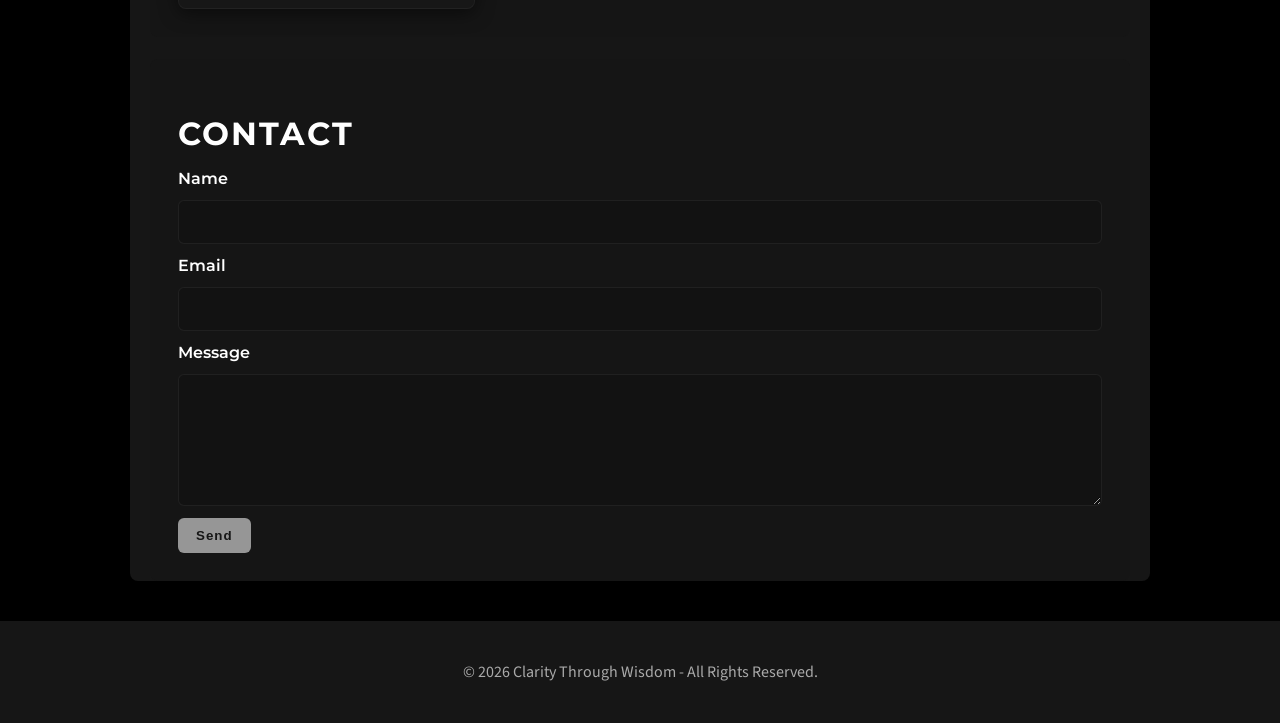
==== commit f89af64c: "updated bio" ====
--- a/index.html
+++ b/index.html
@@ -52,9 +52,9 @@
           <h2>About Me</h2>
       
           <p>
-            Welcome! I'm Siddeshvara. With over 15 years of Bhakti yoga practice and a decade of experience in financial services, I blend timeless wisdom with professional insight to guide others towards clarity, balance, and conscious, mindful living.
+            Welcome! I'm Siddeshvara. With 15 years of experience in financial services and nearly two decades of Bhakti yoga practice, I bring together professional insight and timeless wisdom to help others find clarity, balance, and conscious, mindful living.
           <br><br>  
-            Over the past four years, I've mentored and guided individuals, developing a passion for creating supportive communities that empower people to grow, learn, and connect with wisdom. As a Career Dharma coach, I help people discover their natural prosperity and field of work, align it with purpose, and progress toward fulfilling their highest potential.
+            I currently work in education within the financial sector and am passionate about sharing wisdom with others. Through my Career Dharma sessions, I have supported over 50 individuals from more than 10 countries, helping them reflect on their personal journeys to find greater purpose and alignment. 
           <br><br>
             If you're interested in seeking support or being part of a mindful community please use the contact form to connect with me.
           </p>
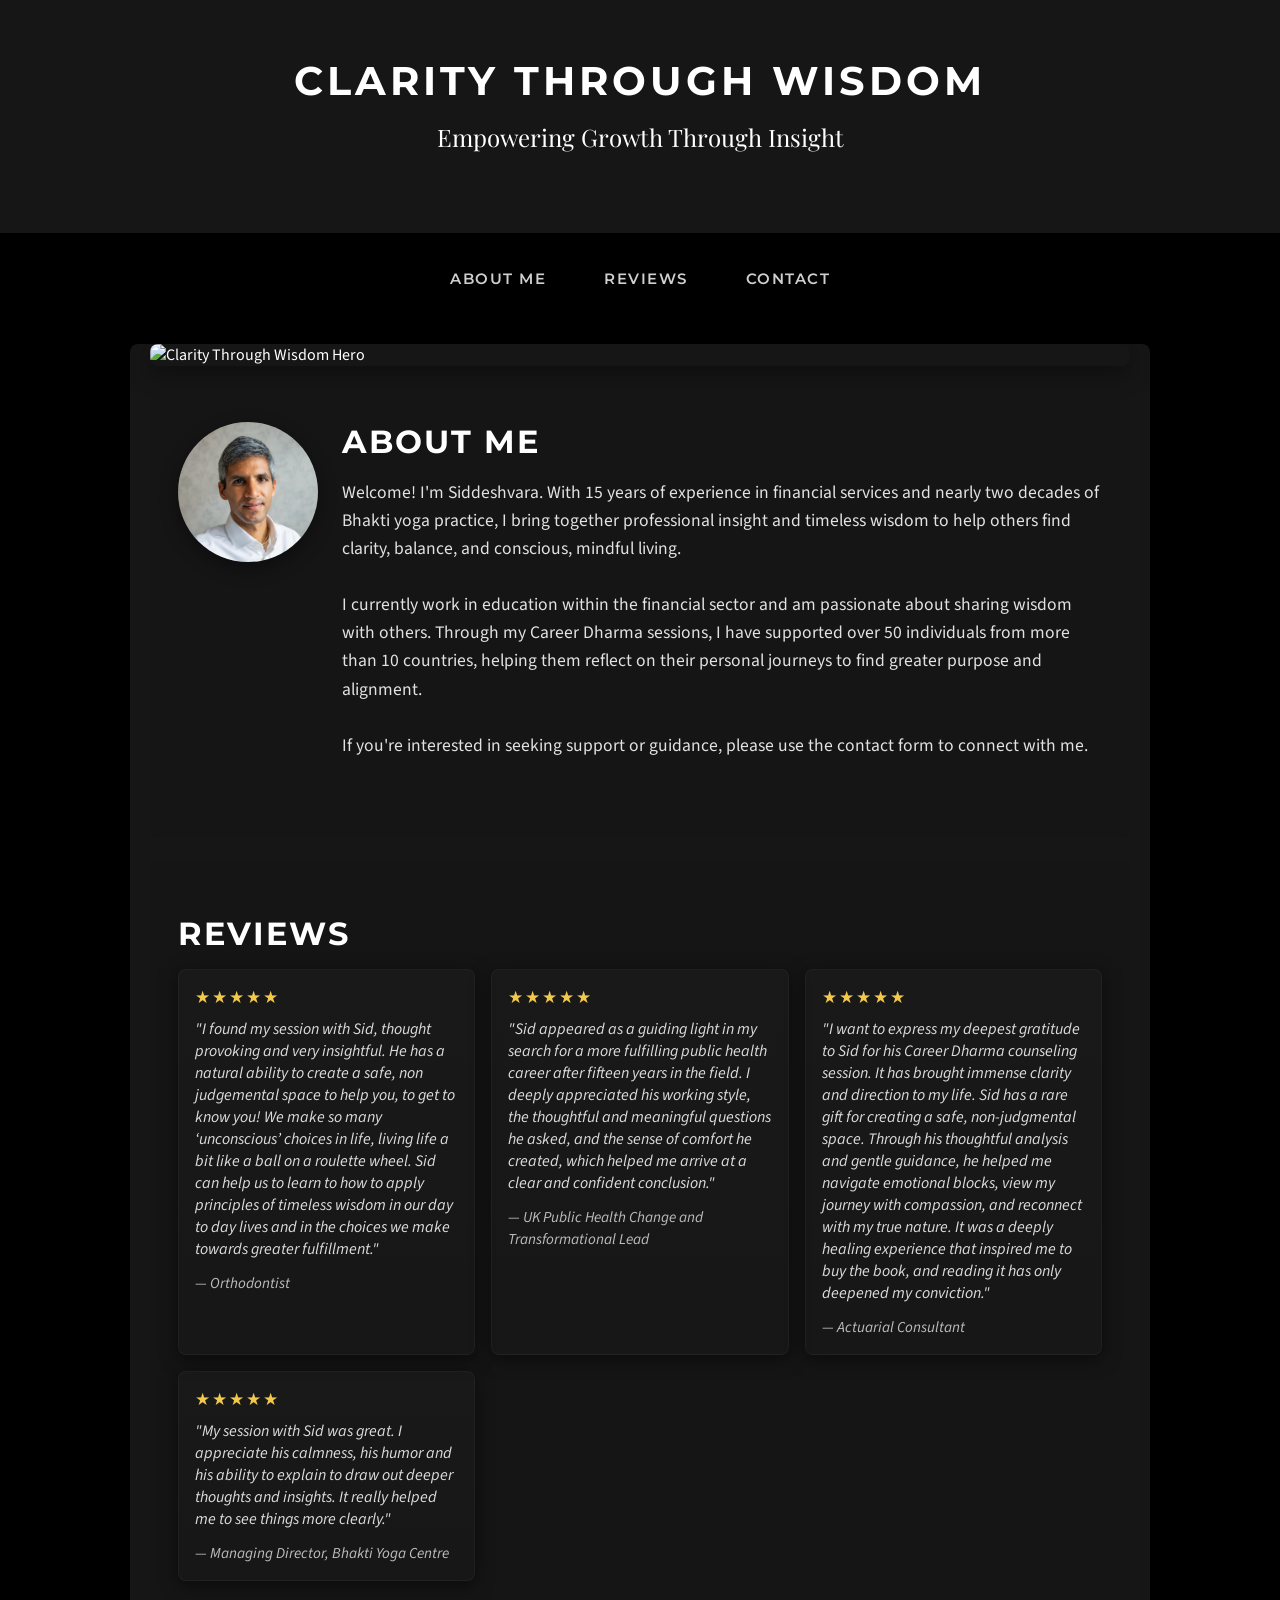
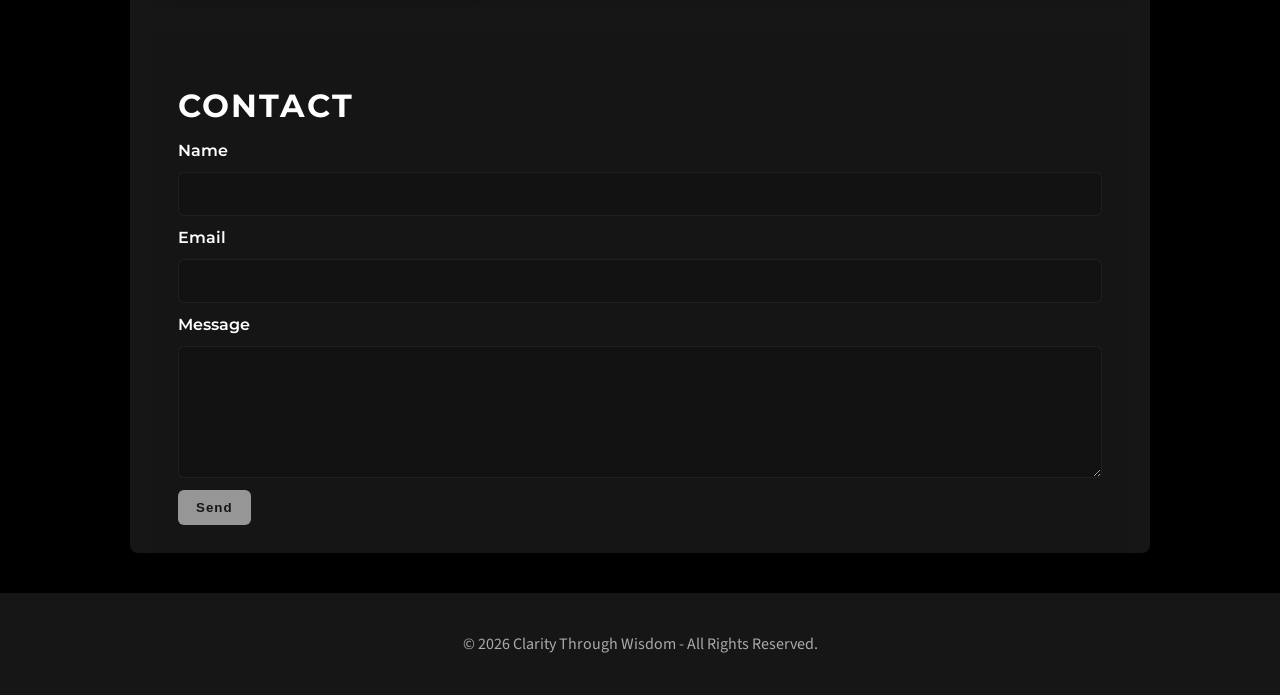
==== commit 59b25f6e: "updated last sentence in bio" ====
--- a/index.html
+++ b/index.html
@@ -56,7 +56,7 @@
           <br><br>  
             I currently work in education within the financial sector and am passionate about sharing wisdom with others. Through my Career Dharma sessions, I have supported over 50 individuals from more than 10 countries, helping them reflect on their personal journeys to find greater purpose and alignment. 
           <br><br>
-            If you're interested in seeking support or being part of a mindful community please use the contact form to connect with me.
+            If you're interested in seeking support or guidance, please use the contact form to connect with me.
           </p>
         </div>
       </div>
